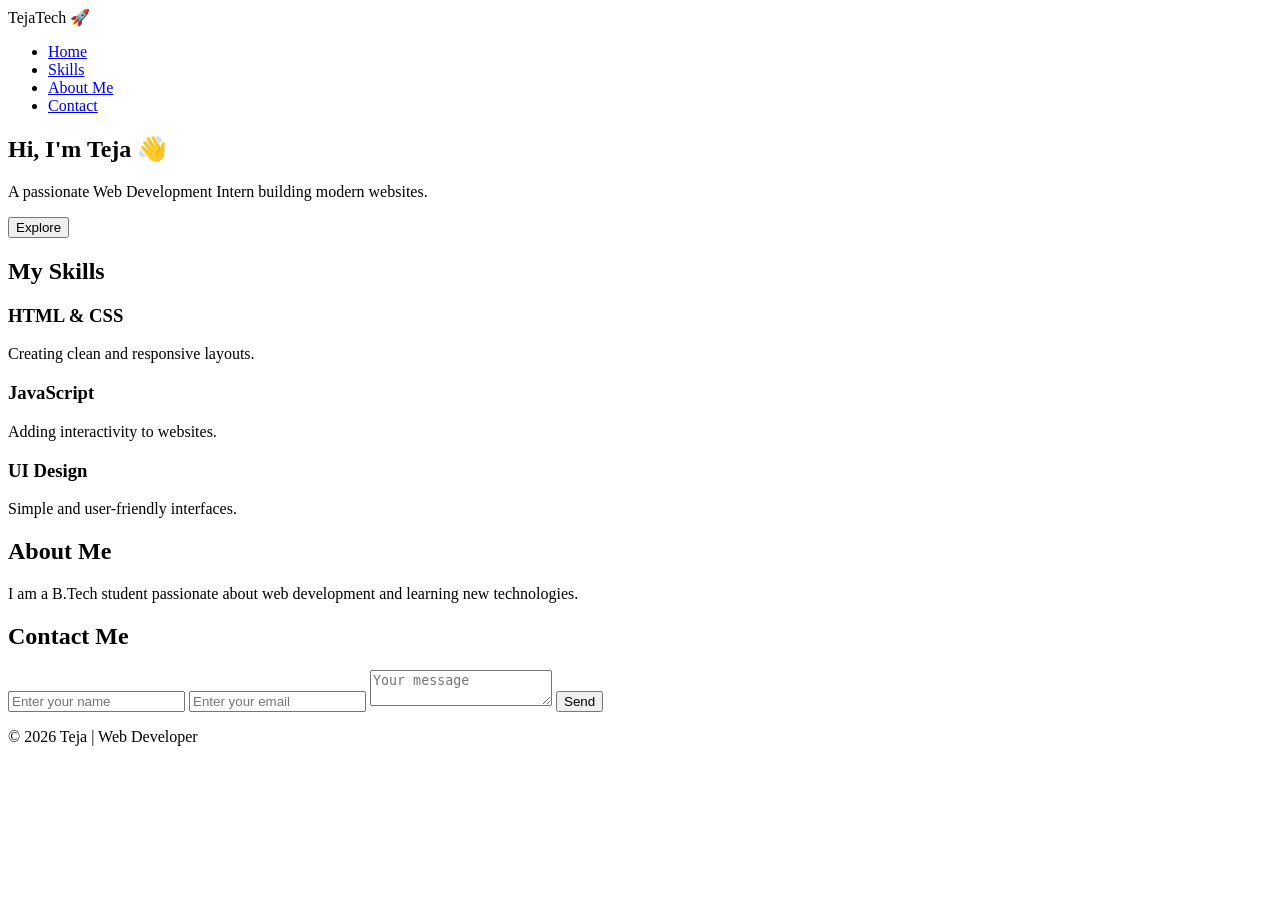
==== index.htm @ fddf558c "Rename task1-landing-page/index.html to index.htm" ====
<!DOCTYPE html>
<html lang="en">
<head>
    <meta charset="UTF-8">
    <title>Teja Web Solutions</title>
    <meta name="viewport" content="width=device-width, initial-scale=1.0">
    <link rel="stylesheet" href="style.css">
</head>
<body>

<header>
    <div class="logo">TejaTech 🚀</div>
    <nav>
        <ul class="nav-links">
            <li><a href="#home">Home</a></li>
            <li><a href="#services">Skills</a></li>
            <li><a href="#about">About Me</a></li>
            <li><a href="#contact">Contact</a></li>
        </ul>
    </nav>
</header>

<section class="hero" id="home">
    <div class="hero-content">
        <h1>Hi, I'm Teja 👋</h1>
        <p>A passionate Web Development Intern building modern websites.</p>
        <button class="btn" onclick="scrollToServices()">Explore</button>
    </div>
</section>

<section class="services" id="services">
    <h2>My Skills</h2>
    <div class="service-container">
        <div class="card">
            <h3>HTML & CSS</h3>
            <p>Creating clean and responsive layouts.</p>
        </div>
        <div class="card">
            <h3>JavaScript</h3>
            <p>Adding interactivity to websites.</p>
        </div>
        <div class="card">
            <h3>UI Design</h3>
            <p>Simple and user-friendly interfaces.</p>
        </div>
    </div>
</section>

<section class="about" id="about">
    <h2>About Me</h2>
    <p>I am a B.Tech student passionate about web development and learning new technologies.</p>
</section>

<section class="contact" id="contact">
    <h2>Contact Me</h2>

    <form id="contactForm">
        <input type="text" id="name" placeholder="Enter your name" required>
        <input type="email" id="email" placeholder="Enter your email" required>
        <textarea id="message" placeholder="Your message" required></textarea>
        <button type="submit" class="btn">Send</button>
    </form>

    <p id="formMessage"></p>
</section>

<footer>
    <p>© 2026 Teja | Web Developer</p>
</footer>

<script>

// Smooth Scroll
document.querySelectorAll('a[href^="#"]').forEach(anchor => {
    anchor.addEventListener('click', function(e) {
        e.preventDefault();
        document.querySelector(this.getAttribute('href')).scrollIntoView({
            behavior: 'smooth'
        });
    });
});

// Button Scroll
function scrollToServices() {
    document.getElementById("services").scrollIntoView({
        behavior: "smooth"
    });
}

// Form Validation
document.getElementById("contactForm").addEventListener("submit", function(e) {
    e.preventDefault();

    let name = document.getElementById("name").value.trim();
    let email = document.getElementById("email").value.trim();
    let message = document.getElementById("message").value.trim();
    let output = document.getElementById("formMessage");

    if(name === "" || email === "" || message === "") {
        output.style.color = "red";
        output.innerText = "Fill all fields!";
        return;
    }

    output.style.color = "green";
    output.innerText = "Message sent successfully!";
    
    document.getElementById("contactForm").reset();
});

</script>

</body>
</html>
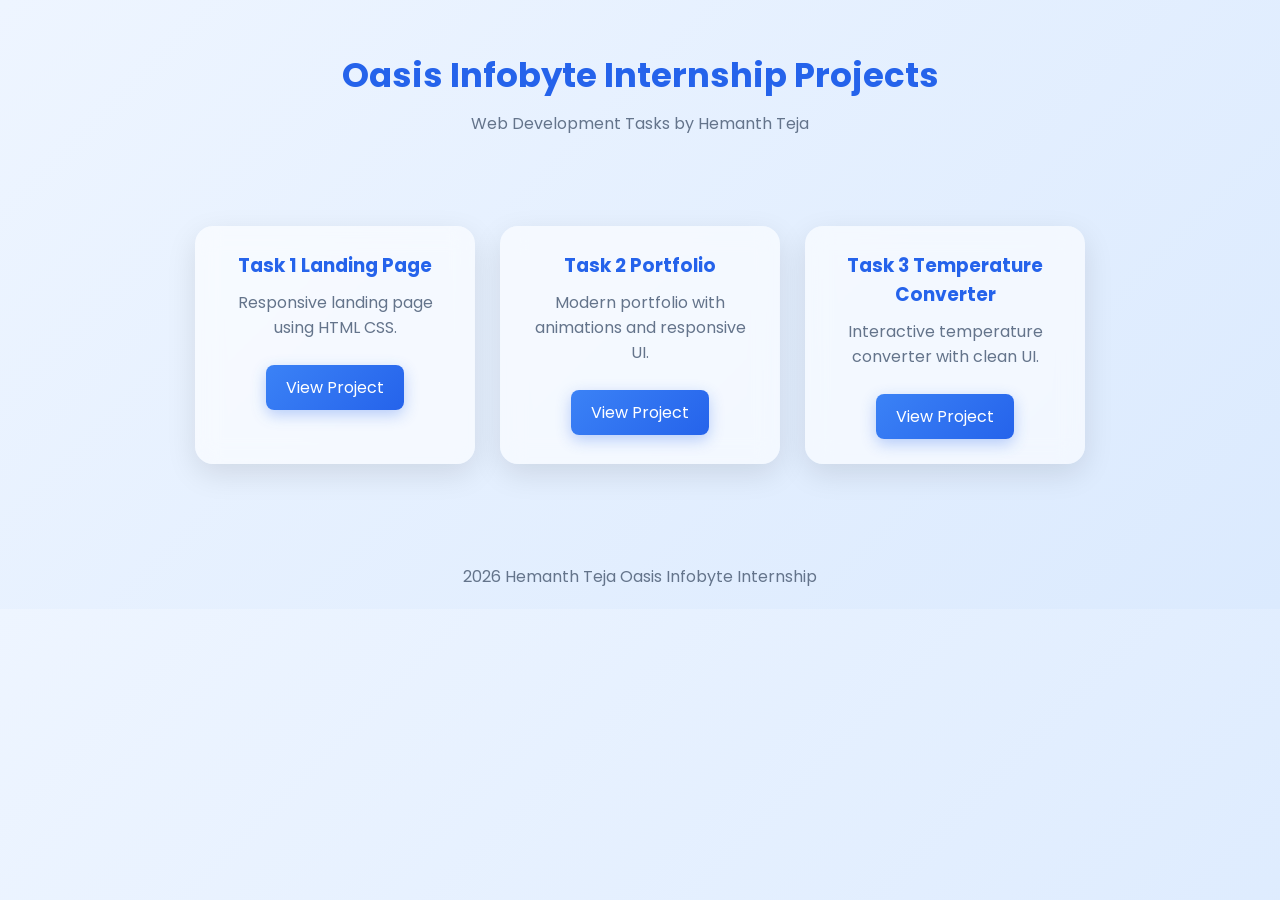
==== commit 603bb6a5: "Update index.htm" ====
--- a/index.htm
+++ b/index.htm
@@ -2,113 +2,138 @@
 <html lang="en">
 <head>
     <meta charset="UTF-8">
-    <title>Teja Web Solutions</title>
+    <title>Oasis Infobyte Internship Projects | Hemanth Teja</title>
     <meta name="viewport" content="width=device-width, initial-scale=1.0">
-    <link rel="stylesheet" href="style.css">
+
+    <link href="https://fonts.googleapis.com/css2?family=Poppins:wght@400;600&display=swap" rel="stylesheet">
+
+    <style>
+        *{
+            margin:0;
+            padding:0;
+            box-sizing:border-box;
+            font-family:'Poppins',sans-serif;
+        }
+
+        body{
+            background:linear-gradient(135deg,#eef5ff,#dbeafe);
+            text-align:center;
+            color:#1e293b;
+        }
+
+        header{
+            padding:50px 20px;
+        }
+
+        h1{
+            font-size:34px;
+            color:#2563eb;
+        }
+
+        header p{
+            margin-top:10px;
+            color:#64748b;
+        }
+
+        /* CONTAINER */
+        .container{
+            display:flex;
+            justify-content:center;
+            flex-wrap:wrap;
+            gap:25px;
+            padding:40px 20px;
+        }
+
+        /* CARD */
+        .card{
+            width:280px;
+            padding:25px;
+            border-radius:18px;
+
+            background:rgba(255,255,255,0.6);
+            backdrop-filter:blur(12px);
+
+            box-shadow:0 10px 30px rgba(0,0,0,0.1);
+            transition:0.3s;
+        }
+
+        .card:hover{
+            transform:translateY(-10px) scale(1.02);
+        }
+
+        .card h3{
+            color:#2563eb;
+        }
+
+        .card p{
+            margin:10px 0;
+            color:#64748b;
+        }
+
+        /* BUTTON */
+        .btn{
+            display:inline-block;
+            margin-top:15px;
+            padding:10px 20px;
+
+            border-radius:8px;
+            text-decoration:none;
+
+            background:linear-gradient(135deg,#3b82f6,#2563eb);
+            color:white;
+
+            transition:0.3s;
+            box-shadow:0 5px 15px rgba(37,99,235,0.3);
+        }
+
+        .btn:hover{
+            transform:translateY(-3px);
+            box-shadow:0 10px 25px rgba(37,99,235,0.4);
+        }
+
+        footer{
+            margin-top:40px;
+            padding:20px;
+            color:#64748b;
+        }
+
+        @media(max-width:600px){
+            h1{font-size:26px;}
+        }
+    </style>
 </head>
 <body>
 
 <header>
-    <div class="logo">TejaTech 🚀</div>
-    <nav>
-        <ul class="nav-links">
-            <li><a href="#home">Home</a></li>
-            <li><a href="#services">Skills</a></li>
-            <li><a href="#about">About Me</a></li>
-            <li><a href="#contact">Contact</a></li>
-        </ul>
-    </nav>
+    <h1>Oasis Infobyte Internship Projects</h1>
+    <p>Web Development Tasks by Hemanth Teja</p>
 </header>
 
-<section class="hero" id="home">
-    <div class="hero-content">
-        <h1>Hi, I'm Teja 👋</h1>
-        <p>A passionate Web Development Intern building modern websites.</p>
-        <button class="btn" onclick="scrollToServices()">Explore</button>
+<div class="container">
+
+    <div class="card">
+        <h3>Task 1 Landing Page</h3>
+        <p>Responsive landing page using HTML CSS.</p>
+        <a href="task1-landing-page/" class="btn">View Project</a>
     </div>
-</section>
 
-<section class="services" id="services">
-    <h2>My Skills</h2>
-    <div class="service-container">
-        <div class="card">
-            <h3>HTML & CSS</h3>
-            <p>Creating clean and responsive layouts.</p>
-        </div>
-        <div class="card">
-            <h3>JavaScript</h3>
-            <p>Adding interactivity to websites.</p>
-        </div>
-        <div class="card">
-            <h3>UI Design</h3>
-            <p>Simple and user-friendly interfaces.</p>
-        </div>
+    <div class="card">
+        <h3>Task 2 Portfolio</h3>
+        <p>Modern portfolio with animations and responsive UI.</p>
+        <a href="task2-portfolio/" class="btn">View Project</a>
     </div>
-</section>
 
-<section class="about" id="about">
-    <h2>About Me</h2>
-    <p>I am a B.Tech student passionate about web development and learning new technologies.</p>
-</section>
+    <div class="card">
+        <h3>Task 3 Temperature Converter</h3>
+        <p>Interactive temperature converter with clean UI.</p>
+        <a href="task3-temperature-converter/" class="btn">View Project</a>
+    </div>
 
-<section class="contact" id="contact">
-    <h2>Contact Me</h2>
-
-    <form id="contactForm">
-        <input type="text" id="name" placeholder="Enter your name" required>
-        <input type="email" id="email" placeholder="Enter your email" required>
-        <textarea id="message" placeholder="Your message" required></textarea>
-        <button type="submit" class="btn">Send</button>
-    </form>
-
-    <p id="formMessage"></p>
-</section>
+</div>
 
 <footer>
-    <p>© 2026 Teja | Web Developer</p>
+    2026 Hemanth Teja Oasis Infobyte Internship
 </footer>
-
-<script>
-
-// Smooth Scroll
-document.querySelectorAll('a[href^="#"]').forEach(anchor => {
-    anchor.addEventListener('click', function(e) {
-        e.preventDefault();
-        document.querySelector(this.getAttribute('href')).scrollIntoView({
-            behavior: 'smooth'
-        });
-    });
-});
-
-// Button Scroll
-function scrollToServices() {
-    document.getElementById("services").scrollIntoView({
-        behavior: "smooth"
-    });
-}
-
-// Form Validation
-document.getElementById("contactForm").addEventListener("submit", function(e) {
-    e.preventDefault();
-
-    let name = document.getElementById("name").value.trim();
-    let email = document.getElementById("email").value.trim();
-    let message = document.getElementById("message").value.trim();
-    let output = document.getElementById("formMessage");
-
-    if(name === "" || email === "" || message === "") {
-        output.style.color = "red";
-        output.innerText = "Fill all fields!";
-        return;
-    }
-
-    output.style.color = "green";
-    output.innerText = "Message sent successfully!";
-    
-    document.getElementById("contactForm").reset();
-});
-
-</script>
 
 </body>
 </html>
